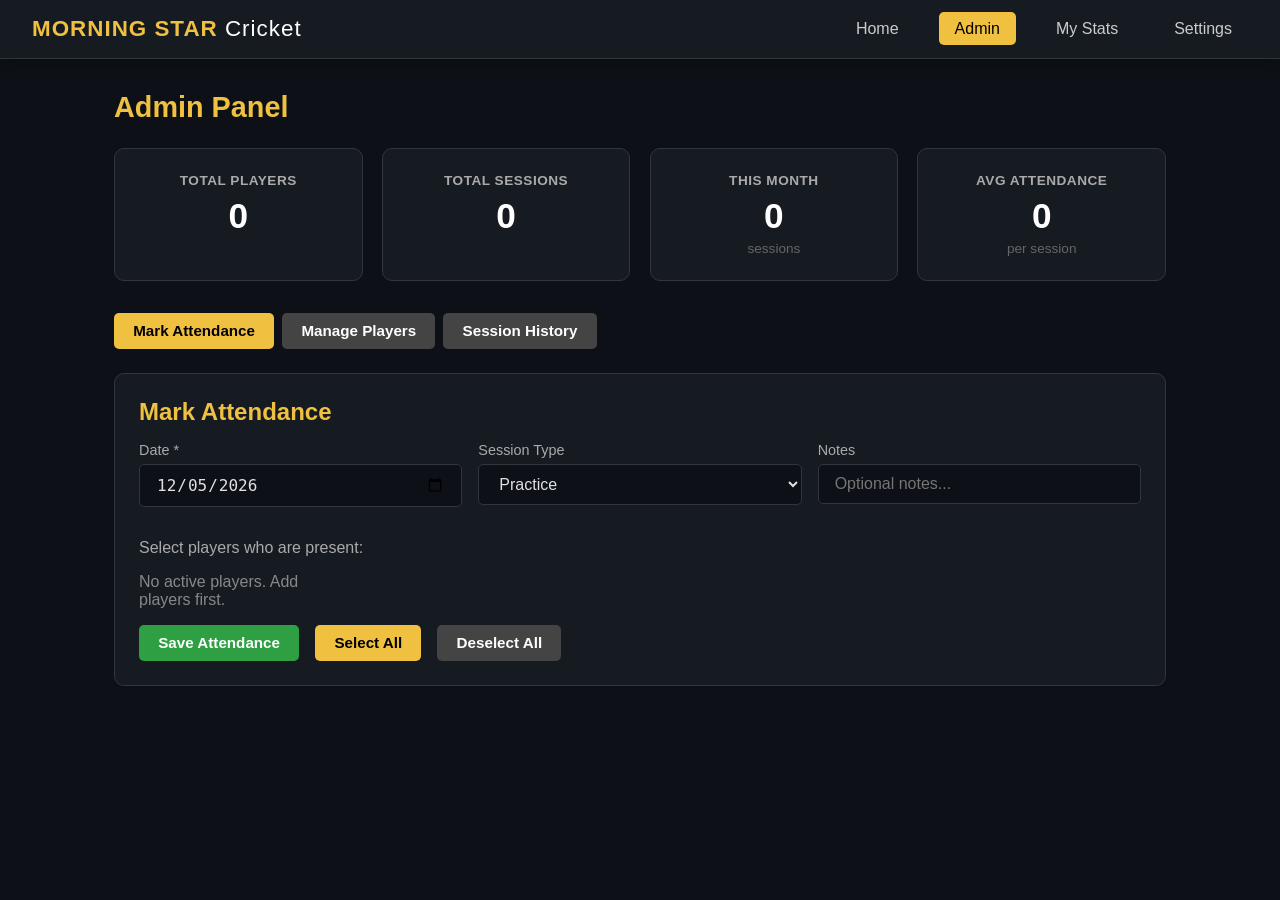
==== admin.html @ 585fd261 "Initial commit - Morning Star Cricket attendance tracker with GitHub storage" ====
<!DOCTYPE html>
<html lang="en">
<head>
    <meta charset="UTF-8">
    <meta name="viewport" content="width=device-width, initial-scale=1.0">
    <title>Admin - Morning Star Cricket</title>
    <link rel="stylesheet" href="css/style.css">
</head>
<body>
    <nav class="navbar">
        <a href="index.html" class="logo">MORNING STAR <span>Cricket</span></a>
        <ul class="nav-links">
            <li><a href="index.html">Home</a></li>
            <li><a href="admin.html">Admin</a></li>
            <li><a href="member.html">My Stats</a></li>
            <li><a href="settings.html">Settings</a></li>
        </ul>
    </nav>

    <div class="container">
        <h1>Admin Panel</h1>

        <!-- Stats -->
        <div class="stats-cards">
            <div class="card">
                <h3>Total Players</h3>
                <div class="stat" id="statPlayers">0</div>
            </div>
            <div class="card">
                <h3>Total Sessions</h3>
                <div class="stat" id="statSessions">0</div>
            </div>
            <div class="card">
                <h3>This Month</h3>
                <div class="stat" id="statMonth">0</div>
                <div class="label">sessions</div>
            </div>
            <div class="card">
                <h3>Avg Attendance</h3>
                <div class="stat" id="statAvg">0</div>
                <div class="label">per session</div>
            </div>
        </div>

        <!-- Tabs -->
        <div style="display:flex; gap:0.5rem; margin-bottom:1.5rem; flex-wrap:wrap;">
            <button class="btn btn-primary" id="tabAttendance" onclick="showTab('attendance')">Mark Attendance</button>
            <button class="btn btn-danger" id="tabPlayers" onclick="showTab('players')">Manage Players</button>
            <button class="btn btn-danger" id="tabHistory" onclick="showTab('history')">Session History</button>
        </div>

        <!-- Tab: Mark Attendance -->
        <div id="sectionAttendance">
            <div class="form-container">
                <h2>Mark Attendance</h2>
                <div class="form-row">
                    <div class="form-group">
                        <label for="sessionDate">Date *</label>
                        <input type="date" id="sessionDate">
                    </div>
                    <div class="form-group">
                        <label for="sessionType">Session Type</label>
                        <select id="sessionType">
                            <option value="practice">Practice</option>
                            <option value="match">Match</option>
                            <option value="tournament">Tournament</option>
                        </select>
                    </div>
                    <div class="form-group">
                        <label for="sessionNotes">Notes</label>
                        <input type="text" id="sessionNotes" placeholder="Optional notes...">
                    </div>
                </div>
                <p style="color:#aaa; margin:1rem 0 0.5rem;">Select players who are present:</p>
                <div class="attendance-grid" id="attendanceGrid">
                </div>
                <div style="margin-top:1rem; display:flex; gap:1rem; flex-wrap:wrap;">
                    <button class="btn btn-success" onclick="saveAttendance()">Save Attendance</button>
                    <button class="btn btn-primary" onclick="selectAll()">Select All</button>
                    <button class="btn btn-danger" onclick="deselectAll()">Deselect All</button>
                </div>
            </div>
        </div>

        <!-- Tab: Manage Players -->
        <div id="sectionPlayers" style="display:none;">
            <div class="form-container">
                <h2 id="playerFormTitle">Add Player</h2>
                <form id="playerForm">
                    <input type="hidden" id="playerId">
                    <div class="form-row">
                        <div class="form-group">
                            <label for="playerName">Name *</label>
                            <input type="text" id="playerName" placeholder="Player name" required>
                        </div>
                        <div class="form-group">
                            <label for="playerPhone">Phone *</label>
                            <input type="tel" id="playerPhone" placeholder="Phone number" required>
                        </div>
                        <div class="form-group">
                            <label for="playerRole">Role</label>
                            <select id="playerRole">
                                <option value="batsman">Batsman</option>
                                <option value="bowler">Bowler</option>
                                <option value="all-rounder">All-Rounder</option>
                                <option value="wicket-keeper">Wicket Keeper</option>
                            </select>
                        </div>
                    </div>
                    <div style="display:flex; gap:1rem; margin-top:0.5rem;">
                        <button type="submit" class="btn btn-primary" id="playerSubmitBtn">Add Player</button>
                        <button type="button" class="btn btn-danger" id="playerCancelBtn" style="display:none;" onclick="cancelPlayerEdit()">Cancel</button>
                    </div>
                </form>
            </div>

            <div class="table-container">
                <table>
                    <thead>
                        <tr>
                            <th>Name</th>
                            <th>Phone</th>
                            <th>Role</th>
                            <th>Attendance</th>
                            <th>Status</th>
                            <th>Actions</th>
                        </tr>
                    </thead>
                    <tbody id="playersTable">
                    </tbody>
                </table>
            </div>
        </div>

        <!-- Tab: Session History -->
        <div id="sectionHistory" style="display:none;">
            <div class="table-container">
                <h2 style="margin-bottom:1rem;">Session History</h2>
                <table>
                    <thead>
                        <tr>
                            <th>Date</th>
                            <th>Type</th>
                            <th>Present</th>
                            <th>Total Players</th>
                            <th>Notes</th>
                            <th>Actions</th>
                        </tr>
                    </thead>
                    <tbody id="historyTable">
                    </tbody>
                </table>
            </div>
        </div>
    </div>

    <script src="js/store.js"></script>
    <script src="js/utils.js"></script>
    <script src="js/admin.js"></script>
</body>
</html>
---- css/style.css ----
* {
    margin: 0;
    padding: 0;
    box-sizing: border-box;
}

body {
    font-family: 'Segoe UI', Tahoma, Geneva, Verdana, sans-serif;
    background: #0d1117;
    color: #e0e0e0;
    min-height: 100vh;
}

/* Navigation */
.navbar {
    background: #161b22;
    padding: 1rem 2rem;
    display: flex;
    justify-content: space-between;
    align-items: center;
    box-shadow: 0 2px 10px rgba(0, 0, 0, 0.4);
    position: sticky;
    top: 0;
    z-index: 100;
    border-bottom: 1px solid #30363d;
}

.navbar .logo {
    font-size: 1.4rem;
    font-weight: bold;
    color: #f0c040;
    text-decoration: none;
    letter-spacing: 1px;
}

.navbar .logo span {
    color: #fff;
    font-weight: 400;
}

.navbar .nav-links {
    display: flex;
    list-style: none;
    gap: 1.5rem;
}

.navbar .nav-links a {
    color: #ccc;
    text-decoration: none;
    padding: 0.5rem 1rem;
    border-radius: 5px;
    transition: background 0.3s, color 0.3s;
}

.navbar .nav-links a:hover,
.navbar .nav-links a.active {
    background: #f0c040;
    color: #000;
}

/* Container */
.container {
    max-width: 1100px;
    margin: 2rem auto;
    padding: 0 1.5rem;
}

h1 {
    color: #f0c040;
    margin-bottom: 1.5rem;
    font-size: 1.8rem;
}

h2 {
    color: #f0c040;
    margin-bottom: 1rem;
}

/* Cards */
.stats-cards {
    display: grid;
    grid-template-columns: repeat(auto-fit, minmax(200px, 1fr));
    gap: 1.2rem;
    margin-bottom: 2rem;
}

.card {
    background: #161b22;
    border: 1px solid #30363d;
    border-radius: 10px;
    padding: 1.5rem;
    text-align: center;
    transition: transform 0.3s;
}

.card:hover {
    transform: translateY(-3px);
    border-color: #f0c040;
}

.card h3 {
    color: #aaa;
    font-size: 0.85rem;
    text-transform: uppercase;
    letter-spacing: 0.5px;
    margin-bottom: 0.5rem;
}

.card .stat {
    font-size: 2.2rem;
    font-weight: bold;
    color: #fff;
}

.card .label {
    color: #666;
    font-size: 0.85rem;
    margin-top: 0.3rem;
}

/* Forms */
.form-container {
    background: #161b22;
    border: 1px solid #30363d;
    border-radius: 10px;
    padding: 1.5rem;
    margin-bottom: 1.5rem;
}

.form-group {
    margin-bottom: 1rem;
}

.form-group label {
    display: block;
    margin-bottom: 0.4rem;
    color: #aaa;
    font-size: 0.9rem;
}

.form-group input,
.form-group select {
    width: 100%;
    padding: 0.6rem 1rem;
    border: 1px solid #30363d;
    border-radius: 5px;
    background: #0d1117;
    color: #e0e0e0;
    font-size: 1rem;
}

.form-group input:focus,
.form-group select:focus {
    outline: none;
    border-color: #f0c040;
}

.form-row {
    display: grid;
    grid-template-columns: repeat(auto-fit, minmax(200px, 1fr));
    gap: 1rem;
}

/* Buttons */
.btn {
    padding: 0.6rem 1.2rem;
    border: none;
    border-radius: 5px;
    cursor: pointer;
    font-size: 0.95rem;
    font-weight: 600;
    transition: background 0.3s, transform 0.2s;
}

.btn:hover {
    transform: translateY(-2px);
}

.btn-primary {
    background: #f0c040;
    color: #000;
}

.btn-primary:hover {
    background: #e0b030;
}

.btn-danger {
    background: #444;
    color: #fff;
}

.btn-danger:hover {
    background: #666;
}

.btn-success {
    background: #2ea043;
    color: #fff;
}

.btn-success:hover {
    background: #3fb950;
}

.btn-sm {
    padding: 0.35rem 0.7rem;
    font-size: 0.85rem;
}

/* Tables */
.table-container {
    background: #161b22;
    border: 1px solid #30363d;
    border-radius: 10px;
    padding: 1.5rem;
    overflow-x: auto;
    margin-bottom: 1.5rem;
}

table {
    width: 100%;
    border-collapse: collapse;
}

table th,
table td {
    padding: 0.7rem 1rem;
    text-align: left;
    border-bottom: 1px solid #30363d;
}

table th {
    background: #0d1117;
    color: #f0c040;
    font-weight: 600;
    text-transform: uppercase;
    font-size: 0.8rem;
    letter-spacing: 0.5px;
}

table tr:hover {
    background: #1c2128;
}

/* Badges */
.badge {
    padding: 0.25rem 0.6rem;
    border-radius: 12px;
    font-size: 0.75rem;
    font-weight: 600;
}

.badge-present {
    background: #2ea04333;
    color: #3fb950;
    border: 1px solid #2ea043;
}

.badge-absent {
    background: #da363333;
    color: #f85149;
    border: 1px solid #da3633;
}

.badge-active {
    background: #2ea04333;
    color: #3fb950;
    border: 1px solid #2ea043;
}

.badge-inactive {
    background: #44444433;
    color: #888;
    border: 1px solid #555;
}

/* Attendance Grid */
.attendance-grid {
    display: grid;
    grid-template-columns: repeat(auto-fill, minmax(180px, 1fr));
    gap: 0.8rem;
    margin: 1rem 0;
}

.attendance-item {
    background: #0d1117;
    border: 1px solid #30363d;
    border-radius: 8px;
    padding: 0.8rem;
    display: flex;
    align-items: center;
    gap: 0.8rem;
    cursor: pointer;
    transition: border-color 0.3s, background 0.3s;
}

.attendance-item:hover {
    border-color: #f0c040;
}

.attendance-item.selected {
    border-color: #2ea043;
    background: #2ea04315;
}

.attendance-item .player-name {
    font-weight: 500;
    color: #e0e0e0;
}

.attendance-item .checkbox {
    width: 20px;
    height: 20px;
    border: 2px solid #555;
    border-radius: 4px;
    display: flex;
    align-items: center;
    justify-content: center;
    flex-shrink: 0;
}

.attendance-item.selected .checkbox {
    background: #2ea043;
    border-color: #2ea043;
}

.attendance-item.selected .checkbox::after {
    content: '✓';
    color: #fff;
    font-size: 0.8rem;
    font-weight: bold;
}

/* Search */
.search-bar {
    display: flex;
    gap: 1rem;
    margin-bottom: 1.5rem;
    flex-wrap: wrap;
}

.search-bar input,
.search-bar select {
    padding: 0.6rem 1rem;
    border: 1px solid #30363d;
    border-radius: 5px;
    background: #0d1117;
    color: #e0e0e0;
    font-size: 1rem;
    flex: 1;
    min-width: 180px;
}

.search-bar input:focus,
.search-bar select:focus {
    outline: none;
    border-color: #f0c040;
}

/* Landing page hero */
.hero {
    text-align: center;
    padding: 4rem 1rem;
}

.hero h1 {
    font-size: 2.5rem;
    color: #f0c040;
    margin-bottom: 0.5rem;
}

.hero p {
    color: #aaa;
    font-size: 1.1rem;
    margin-bottom: 2rem;
}

.hero .btn {
    margin: 0 0.5rem;
}

/* Toast */
.toast {
    position: fixed;
    bottom: 2rem;
    right: 2rem;
    padding: 0.8rem 1.5rem;
    border-radius: 8px;
    font-weight: 600;
    z-index: 300;
    animation: slideIn 0.3s ease, fadeOut 0.3s ease 2.7s forwards;
}

.toast-success {
    background: #2ea043;
    color: #fff;
}

.toast-error {
    background: #da3633;
    color: #fff;
}

@keyframes slideIn {
    from { transform: translateX(100%); opacity: 0; }
    to { transform: translateX(0); opacity: 1; }
}

@keyframes fadeOut {
    from { opacity: 1; }
    to { opacity: 0; }
}

/* Responsive */
@media (max-width: 768px) {
    .navbar {
        flex-direction: column;
        gap: 1rem;
    }

    .navbar .nav-links {
        flex-wrap: wrap;
        justify-content: center;
    }

    .form-row {
        grid-template-columns: 1fr;
    }

    .stats-cards {
        grid-template-columns: 1fr 1fr;
    }

    .hero h1 {
        font-size: 1.8rem;
    }
}
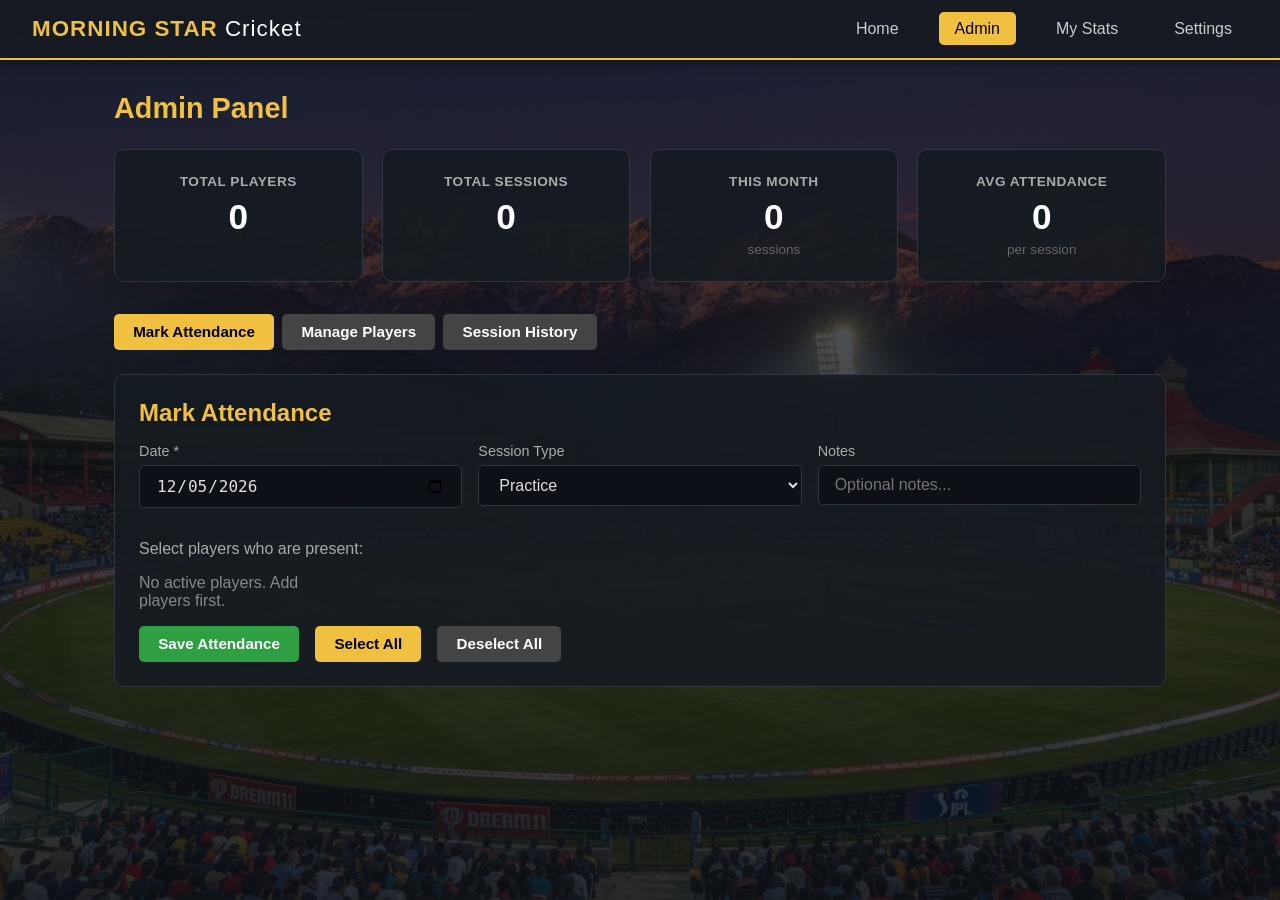
==== commit b3bdd49a: "Make phone number optional for players" ====
--- a/admin.html
+++ b/admin.html
@@ -94,8 +94,8 @@
                             <input type="text" id="playerName" placeholder="Player name" required>
                         </div>
                         <div class="form-group">
-                            <label for="playerPhone">Phone *</label>
-                            <input type="tel" id="playerPhone" placeholder="Phone number" required>
+                            <label for="playerPhone">Phone</label>
+                            <input type="tel" id="playerPhone" placeholder="Phone number (optional)">
                         </div>
                         <div class="form-group">
                             <label for="playerRole">Role</label>
--- a/css/style.css
+++ b/css/style.css
@@ -6,14 +6,45 @@
 
 body {
     font-family: 'Segoe UI', Tahoma, Geneva, Verdana, sans-serif;
-    background: #0d1117;
     color: #e0e0e0;
     min-height: 100vh;
+    background: #0d1117;
+    position: relative;
+}
+
+/* Dharamsala stadium background image with dark overlay for readability */
+body::before {
+    content: '';
+    position: fixed;
+    top: 0;
+    left: 0;
+    width: 100%;
+    height: 100%;
+    z-index: -2;
+    pointer-events: none;
+    background-image: url('../images/dharamsala-stadium.png');
+    background-size: cover;
+    background-position: center;
+    background-repeat: no-repeat;
+}
+
+/* Dark overlay so foreground content stays readable over the photo */
+body::after {
+    content: '';
+    position: fixed;
+    top: 0;
+    left: 0;
+    width: 100%;
+    height: 100%;
+    z-index: -1;
+    pointer-events: none;
+    background: linear-gradient(180deg, rgba(13, 17, 23, 0.7), rgba(13, 17, 23, 0.82));
 }
 
 /* Navigation */
 .navbar {
-    background: #161b22;
+    background: rgba(22, 27, 34, 0.92);
+    backdrop-filter: blur(4px);
     padding: 1rem 2rem;
     display: flex;
     justify-content: space-between;
@@ -22,7 +53,7 @@
     position: sticky;
     top: 0;
     z-index: 100;
-    border-bottom: 1px solid #30363d;
+    border-bottom: 2px solid #f0c040;
 }
 
 .navbar .logo {
@@ -85,7 +116,7 @@
 }
 
 .card {
-    background: #161b22;
+    background: rgba(22, 27, 34, 0.9);
     border: 1px solid #30363d;
     border-radius: 10px;
     padding: 1.5rem;
@@ -120,7 +151,7 @@
 
 /* Forms */
 .form-container {
-    background: #161b22;
+    background: rgba(22, 27, 34, 0.9);
     border: 1px solid #30363d;
     border-radius: 10px;
     padding: 1.5rem;
@@ -210,7 +241,7 @@
 
 /* Tables */
 .table-container {
-    background: #161b22;
+    background: rgba(22, 27, 34, 0.9);
     border: 1px solid #30363d;
     border-radius: 10px;
     padding: 1.5rem;
@@ -368,12 +399,14 @@
     font-size: 2.5rem;
     color: #f0c040;
     margin-bottom: 0.5rem;
+    text-shadow: 0 2px 8px rgba(0, 0, 0, 0.5);
 }
 
 .hero p {
-    color: #aaa;
+    color: #ccc;
     font-size: 1.1rem;
     margin-bottom: 2rem;
+    letter-spacing: 1px;
 }
 
 .hero .btn {
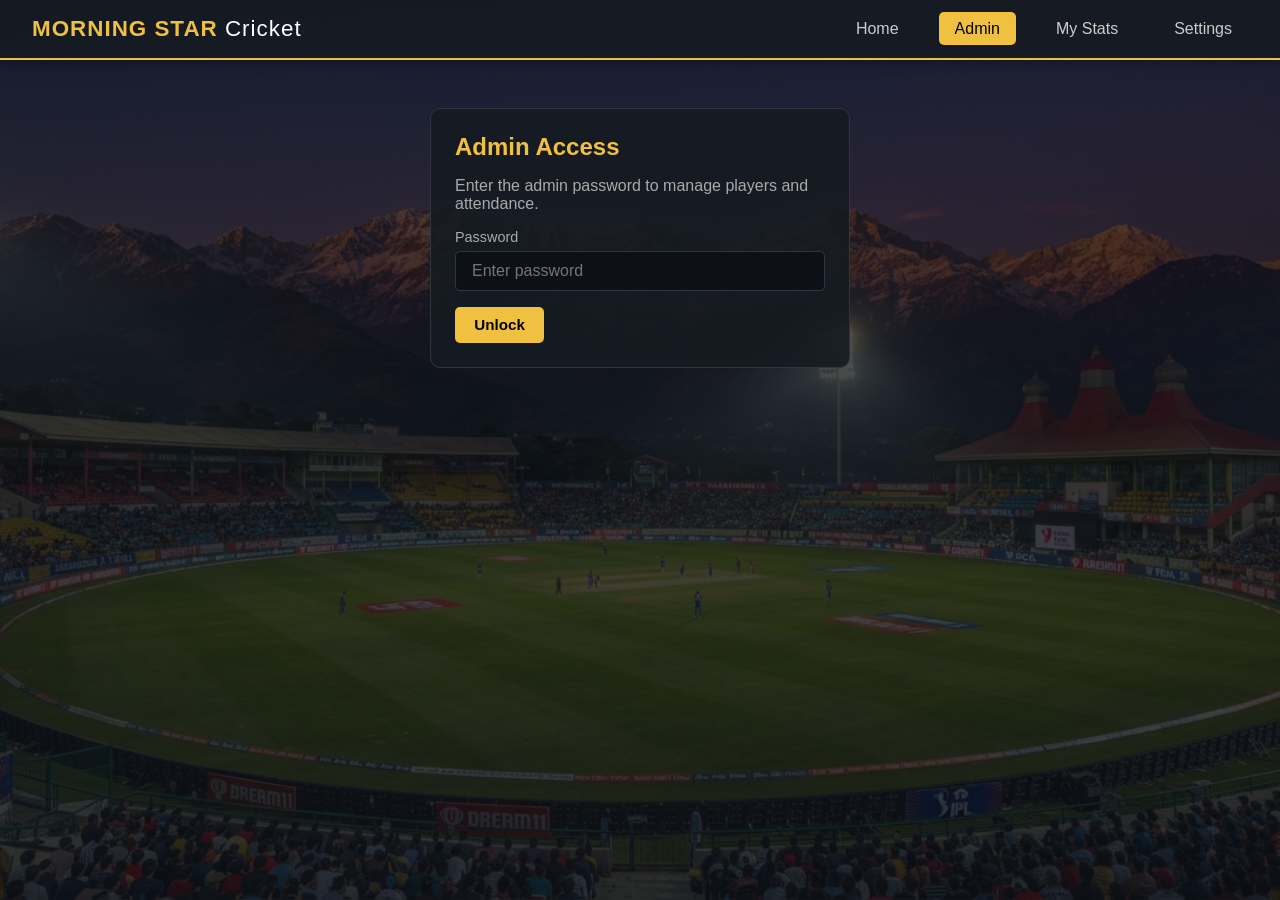
==== commit f6068ad8: "Add admin password gate and mobile responsive styles" ====
--- a/admin.html
+++ b/admin.html
@@ -17,8 +17,25 @@
         </ul>
     </nav>
 
-    <div class="container">
-        <h1>Admin Panel</h1>
+    <!-- Password Gate -->
+    <div class="container" id="adminLock">
+        <div class="form-container" style="max-width:420px; margin:3rem auto;">
+            <h2>Admin Access</h2>
+            <p style="color:#aaa; margin-bottom:1rem;">Enter the admin password to manage players and attendance.</p>
+            <div class="form-group">
+                <label for="adminPassword">Password</label>
+                <input type="password" id="adminPassword" placeholder="Enter password" onkeydown="if(event.key==='Enter')unlockAdmin()">
+            </div>
+            <button class="btn btn-primary" onclick="unlockAdmin()">Unlock</button>
+            <p id="adminLockError" style="color:#f85149; margin-top:0.8rem; display:none;">Incorrect password.</p>
+        </div>
+    </div>
+
+    <div class="container" id="adminContent" style="display:none;">
+        <div style="display:flex; justify-content:space-between; align-items:center;">
+            <h1 style="margin:0;">Admin Panel</h1>
+            <button class="btn btn-danger btn-sm" onclick="lockAdmin()">Lock</button>
+        </div>
 
         <!-- Stats -->
         <div class="stats-cards">
@@ -129,6 +146,7 @@
                     <tbody id="playersTable">
                     </tbody>
                 </table>
+                <div class="pagination" id="playersPagination"></div>
             </div>
         </div>
 
@@ -150,12 +168,14 @@
                     <tbody id="historyTable">
                     </tbody>
                 </table>
+                <div class="pagination" id="historyPagination"></div>
             </div>
         </div>
     </div>
 
     <script src="js/store.js"></script>
     <script src="js/utils.js"></script>
+    <script src="js/admin-auth.js"></script>
     <script src="js/admin.js"></script>
 </body>
 </html>
--- a/css/style.css
+++ b/css/style.css
@@ -449,12 +449,24 @@
 @media (max-width: 768px) {
     .navbar {
         flex-direction: column;
-        gap: 1rem;
+        gap: 0.75rem;
+        padding: 0.75rem 1rem;
     }
 
     .navbar .nav-links {
         flex-wrap: wrap;
         justify-content: center;
+        gap: 0.5rem;
+    }
+
+    .navbar .nav-links a {
+        padding: 0.4rem 0.7rem;
+        font-size: 0.9rem;
+    }
+
+    .container {
+        margin: 1rem auto;
+        padding: 0 0.75rem;
     }
 
     .form-row {
@@ -463,9 +475,145 @@
 
     .stats-cards {
         grid-template-columns: 1fr 1fr;
+        gap: 0.8rem;
+    }
+
+    .card .stat {
+        font-size: 1.7rem;
+    }
+
+    .hero {
+        padding: 2rem 0.5rem;
     }
 
     .hero h1 {
         font-size: 1.8rem;
     }
-}
+
+    h1 {
+        font-size: 1.4rem;
+    }
+
+    /* Make wide tables horizontally scrollable on mobile */
+    .table-container {
+        padding: 1rem 0.75rem;
+        -webkit-overflow-scrolling: touch;
+    }
+
+    table th,
+    table td {
+        padding: 0.5rem 0.6rem;
+        font-size: 0.85rem;
+        white-space: nowrap;
+    }
+
+    /* Buttons wrap and stay tappable */
+    .btn {
+        padding: 0.5rem 0.9rem;
+        font-size: 0.9rem;
+    }
+
+    .btn-sm {
+        padding: 0.3rem 0.55rem;
+        font-size: 0.78rem;
+    }
+
+    /* Attendance grid: 2 columns on tablets/large phones */
+    .attendance-grid {
+        grid-template-columns: 1fr 1fr;
+    }
+
+    /* Pagination: wrap and left-align on small screens */
+    .pagination {
+        justify-content: center;
+    }
+
+    .pagination .page-info {
+        margin-right: 0;
+        width: 100%;
+        text-align: center;
+    }
+}
+
+/* Small phones */
+@media (max-width: 480px) {
+    .stats-cards {
+        grid-template-columns: 1fr;
+    }
+
+    .hero h1 {
+        font-size: 1.5rem;
+    }
+
+    .hero p {
+        font-size: 0.95rem;
+    }
+
+    /* Single-column attendance selection */
+    .attendance-grid {
+        grid-template-columns: 1fr;
+    }
+
+    /* Stack action buttons in table rows */
+    table td .btn {
+        display: block;
+        width: 100%;
+        margin: 0.2rem 0;
+    }
+
+    .pagination button {
+        padding: 0.35rem 0.6rem;
+        font-size: 0.8rem;
+    }
+
+    .logo {
+        font-size: 1.2rem !important;
+    }
+}
+
+/* Pagination controls */
+.pagination {
+    display: flex;
+    align-items: center;
+    justify-content: flex-end;
+    gap: 0.5rem;
+    margin-top: 1rem;
+    flex-wrap: wrap;
+}
+
+.pagination .page-info {
+    color: #aaa;
+    font-size: 0.85rem;
+    margin-right: auto;
+}
+
+.pagination button {
+    background: #0d1117;
+    border: 1px solid #30363d;
+    color: #e0e0e0;
+    padding: 0.4rem 0.8rem;
+    border-radius: 5px;
+    cursor: pointer;
+    font-size: 0.85rem;
+    transition: background 0.2s, border-color 0.2s;
+}
+
+.pagination button:hover:not(:disabled) {
+    background: #f0c040;
+    color: #000;
+    border-color: #f0c040;
+}
+
+.pagination button:disabled {
+    opacity: 0.4;
+    cursor: not-allowed;
+}
+
+.pagination select {
+    background: #0d1117;
+    border: 1px solid #30363d;
+    color: #e0e0e0;
+    padding: 0.35rem 0.5rem;
+    border-radius: 5px;
+    font-size: 0.85rem;
+}
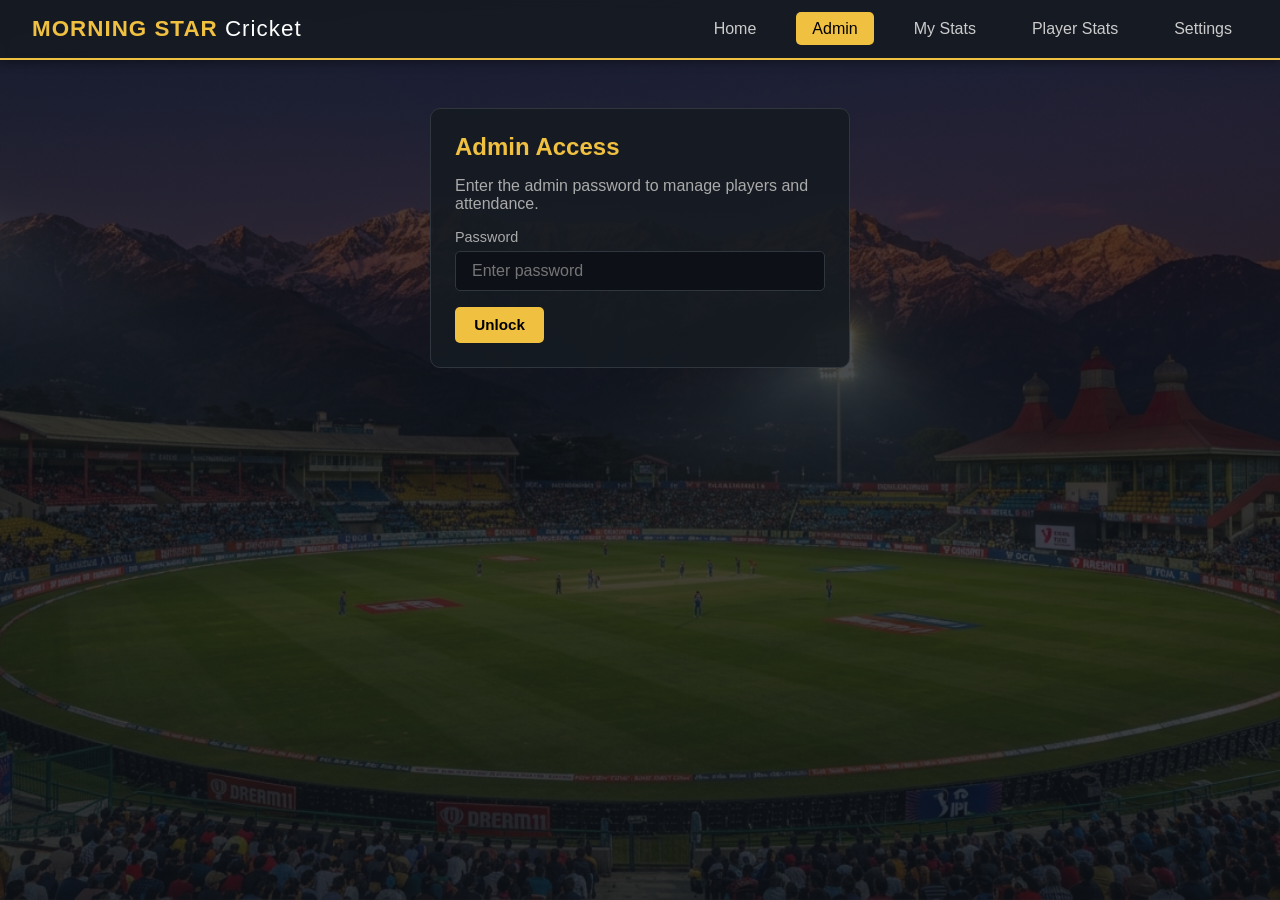
==== commit 7ddba9a7: "Add per-tournament player stats entry and overall stats dashboard" ====
--- a/admin.html
+++ b/admin.html
@@ -13,6 +13,7 @@
             <li><a href="index.html">Home</a></li>
             <li><a href="admin.html">Admin</a></li>
             <li><a href="member.html">My Stats</a></li>
+            <li><a href="stats.html">Player Stats</a></li>
             <li><a href="settings.html">Settings</a></li>
         </ul>
     </nav>
@@ -64,6 +65,7 @@
             <button class="btn btn-primary" id="tabAttendance" onclick="showTab('attendance')">Mark Attendance</button>
             <button class="btn btn-danger" id="tabPlayers" onclick="showTab('players')">Manage Players</button>
             <button class="btn btn-danger" id="tabHistory" onclick="showTab('history')">Session History</button>
+            <button class="btn btn-danger" id="tabStats" onclick="showTab('stats')">Player Stats</button>
         </div>
 
         <!-- Tab: Mark Attendance -->
@@ -152,6 +154,23 @@
 
         <!-- Tab: Session History -->
         <div id="sectionHistory" style="display:none;">
+            <div class="form-container" style="margin-bottom:1.5rem;">
+                <h2 style="margin-bottom:0.5rem;">Clear Attendance</h2>
+                <p style="color:#aaa; margin-bottom:1rem;">
+                    Remove old attendance sessions. Players are not affected. This cannot be undone.
+                </p>
+                <div class="form-row" style="align-items:flex-end;">
+                    <div class="form-group">
+                        <label for="clearBeforeDate">Clear sessions before</label>
+                        <input type="date" id="clearBeforeDate">
+                    </div>
+                    <div class="form-group" style="display:flex; gap:1rem; flex-wrap:wrap;">
+                        <button class="btn btn-danger" onclick="clearPreviousAttendance()">Clear Previous Attendance</button>
+                        <button class="btn btn-danger" onclick="clearAllAttendance()">Clear All Attendance</button>
+                    </div>
+                </div>
+            </div>
+
             <div class="table-container">
                 <h2 style="margin-bottom:1rem;">Session History</h2>
                 <table>
@@ -171,6 +190,108 @@
                 <div class="pagination" id="historyPagination"></div>
             </div>
         </div>
+
+        <!-- Tab: Player Stats -->
+        <div id="sectionStats" style="display:none;">
+            <!-- Tournament management -->
+            <div class="form-container" style="margin-bottom:1.5rem;">
+                <h2>Tournaments</h2>
+                <p style="color:#aaa; margin-bottom:1rem;">Create a tournament, then enter each player's stats for it below.</p>
+                <div class="form-row" style="align-items:flex-end;">
+                    <div class="form-group">
+                        <label for="tournamentName">Tournament name *</label>
+                        <input type="text" id="tournamentName" placeholder="e.g. Summer Cup 2026">
+                    </div>
+                    <div class="form-group">
+                        <label for="tournamentYear">Year / Season</label>
+                        <input type="text" id="tournamentYear" placeholder="e.g. 2026">
+                    </div>
+                    <div class="form-group" style="display:flex; align-items:flex-end;">
+                        <button class="btn btn-primary" onclick="addTournament()">Add Tournament</button>
+                    </div>
+                </div>
+            </div>
+
+            <!-- Stats entry -->
+            <div class="form-container" style="margin-bottom:1.5rem;">
+                <h2 id="statFormTitle">Enter Player Stats</h2>
+                <div class="form-row">
+                    <div class="form-group">
+                        <label for="statTournament">Tournament *</label>
+                        <select id="statTournament" onchange="onStatTournamentChange()"></select>
+                    </div>
+                    <div class="form-group">
+                        <label for="statPlayer">Player *</label>
+                        <select id="statPlayer"></select>
+                    </div>
+                    <div class="form-group">
+                        <label for="statMatches">Matches</label>
+                        <input type="number" id="statMatches" min="0" value="0">
+                    </div>
+                </div>
+
+                <h3 style="margin:1rem 0 0.5rem; color:#f0c040;">Batting</h3>
+                <div class="form-row">
+                    <div class="form-group"><label for="statRuns">Runs</label><input type="number" id="statRuns" min="0" value="0"></div>
+                    <div class="form-group"><label for="statBalls">Balls Faced</label><input type="number" id="statBalls" min="0" value="0"></div>
+                    <div class="form-group"><label for="statFours">Fours</label><input type="number" id="statFours" min="0" value="0"></div>
+                    <div class="form-group"><label for="statSixes">Sixes</label><input type="number" id="statSixes" min="0" value="0"></div>
+                    <div class="form-group"><label for="statNotOuts">Not Outs</label><input type="number" id="statNotOuts" min="0" value="0"></div>
+                    <div class="form-group"><label for="statHighScore">High Score</label><input type="number" id="statHighScore" min="0" value="0"></div>
+                </div>
+
+                <h3 style="margin:1rem 0 0.5rem; color:#f0c040;">Bowling</h3>
+                <div class="form-row">
+                    <div class="form-group"><label for="statOvers">Overs Bowled</label><input type="number" id="statOvers" min="0" step="0.1" value="0"></div>
+                    <div class="form-group"><label for="statRunsConceded">Runs Conceded</label><input type="number" id="statRunsConceded" min="0" value="0"></div>
+                    <div class="form-group"><label for="statWickets">Wickets</label><input type="number" id="statWickets" min="0" value="0"></div>
+                    <div class="form-group"><label for="statMaidens">Maidens</label><input type="number" id="statMaidens" min="0" value="0"></div>
+                </div>
+
+                <h3 style="margin:1rem 0 0.5rem; color:#f0c040;">Fielding</h3>
+                <div class="form-row">
+                    <div class="form-group"><label for="statCatches">Catches</label><input type="number" id="statCatches" min="0" value="0"></div>
+                    <div class="form-group"><label for="statStumpings">Stumpings</label><input type="number" id="statStumpings" min="0" value="0"></div>
+                    <div class="form-group"><label for="statRunOuts">Run Outs</label><input type="number" id="statRunOuts" min="0" value="0"></div>
+                </div>
+
+                <div style="display:flex; gap:1rem; margin-top:1rem; flex-wrap:wrap;">
+                    <button class="btn btn-success" id="statSubmitBtn" onclick="saveStat()">Save Stats</button>
+                    <button class="btn btn-danger" id="statCancelBtn" style="display:none;" onclick="cancelStatEdit()">Cancel</button>
+                </div>
+                <p style="color:#888; margin-top:0.6rem; font-size:0.85rem;">
+                    Saving for a player already recorded in this tournament will update their existing entry.
+                </p>
+            </div>
+
+            <!-- Entered stats table for selected tournament -->
+            <div class="table-container">
+                <div style="display:flex; justify-content:space-between; align-items:center; flex-wrap:wrap; gap:0.5rem;">
+                    <h2 style="margin:0;">Entered Stats <span id="statTournamentLabel" style="color:#aaa; font-size:1rem;"></span></h2>
+                    <button class="btn btn-sm btn-danger" onclick="deleteCurrentTournament()">Delete Tournament</button>
+                </div>
+                <table style="margin-top:1rem;">
+                    <thead>
+                        <tr>
+                            <th>Player</th>
+                            <th>M</th>
+                            <th>Runs</th>
+                            <th>HS</th>
+                            <th>Avg</th>
+                            <th>SR</th>
+                            <th>Wkts</th>
+                            <th>Bowl Avg</th>
+                            <th>Econ</th>
+                            <th>Ct/St/RO</th>
+                            <th>Actions</th>
+                        </tr>
+                    </thead>
+                    <tbody id="statsTable">
+                    </tbody>
+                </table>
+                <div class="pagination" id="statsPagination"></div>
+            </div>
+        </div>
     </div>
 
     <script src="js/store.js"></script>
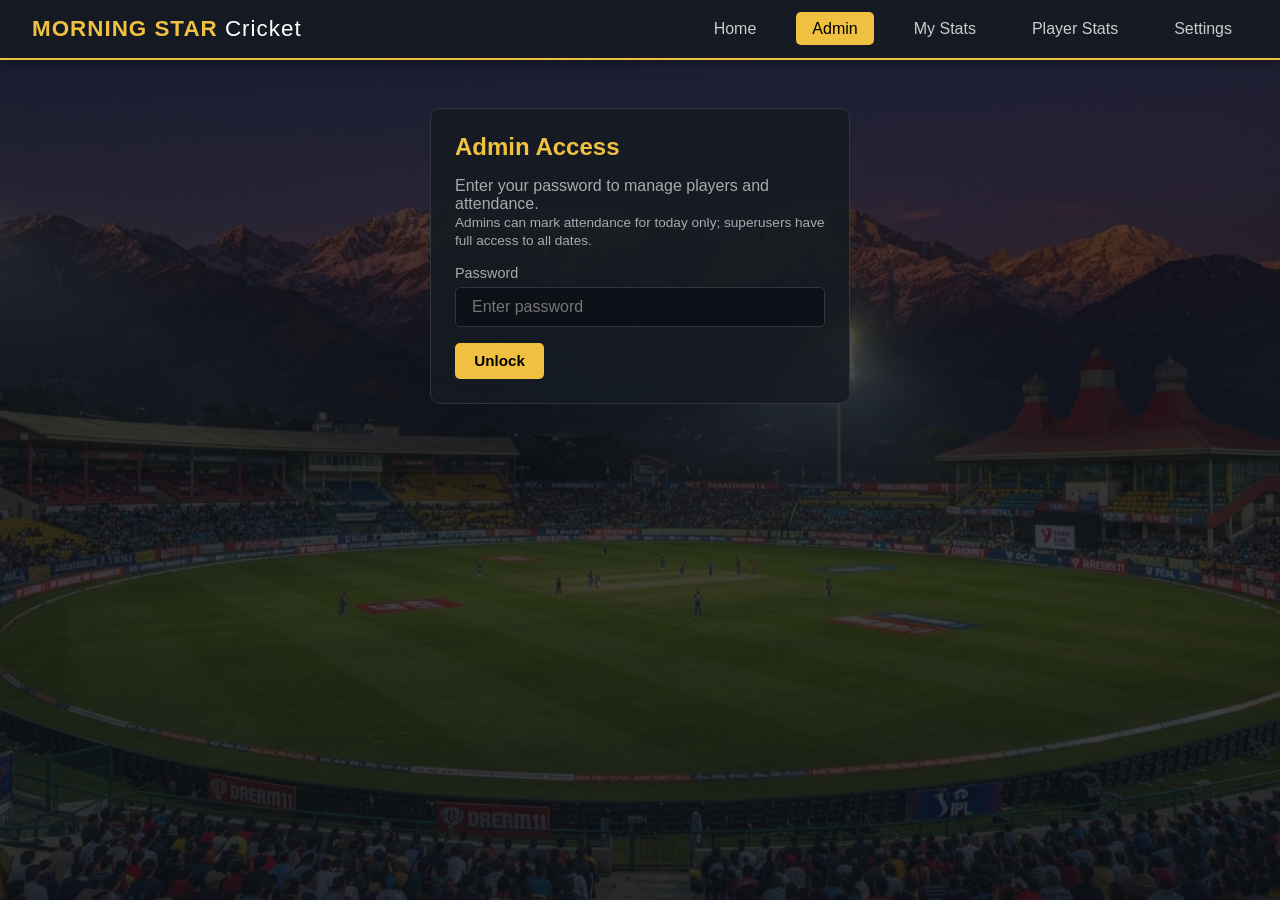
==== commit 7c956dd5: "Add superuser role (admin restricted to today's attendance); stats dashboard as multi-column card gr" ====
--- a/admin.html
+++ b/admin.html
@@ -22,7 +22,10 @@
     <div class="container" id="adminLock">
         <div class="form-container" style="max-width:420px; margin:3rem auto;">
             <h2>Admin Access</h2>
-            <p style="color:#aaa; margin-bottom:1rem;">Enter the admin password to manage players and attendance.</p>
+            <p style="color:#aaa; margin-bottom:1rem;">
+                Enter your password to manage players and attendance.
+                <br><span style="font-size:0.85rem;">Admins can mark attendance for today only; superusers have full access to all dates.</span>
+            </p>
             <div class="form-group">
                 <label for="adminPassword">Password</label>
                 <input type="password" id="adminPassword" placeholder="Enter password" onkeydown="if(event.key==='Enter')unlockAdmin()">
@@ -34,7 +37,7 @@
 
     <div class="container" id="adminContent" style="display:none;">
         <div style="display:flex; justify-content:space-between; align-items:center;">
-            <h1 style="margin:0;">Admin Panel</h1>
+            <h1 style="margin:0;">Admin Panel <span id="roleBadge" style="font-size:0.9rem; color:#f0c040; font-weight:normal;"></span></h1>
             <button class="btn btn-danger btn-sm" onclick="lockAdmin()">Lock</button>
         </div>
 
@@ -72,6 +75,10 @@
         <div id="sectionAttendance">
             <div class="form-container">
                 <h2>Mark Attendance</h2>
+                <p id="attendanceRestrictionNote" style="display:none; color:#f0c040; margin:0 0 1rem;">
+                    You are signed in as <strong>Admin</strong>. You can mark attendance for <strong>today only</strong>.
+                    Ask a superuser to edit past dates.
+                </p>
                 <div class="form-row">
                     <div class="form-group">
                         <label for="sessionDate">Date *</label>
@@ -226,26 +233,30 @@
                     </div>
                     <div class="form-group">
                         <label for="statMatches">Matches</label>
-                        <input type="number" id="statMatches" min="0" value="0">
+                        <input type="number" id="statMatches" min="0" value="0" oninput="updateDerivedStats()">
                     </div>
                 </div>
 
                 <h3 style="margin:1rem 0 0.5rem; color:#f0c040;">Batting</h3>
                 <div class="form-row">
-                    <div class="form-group"><label for="statRuns">Runs</label><input type="number" id="statRuns" min="0" value="0"></div>
-                    <div class="form-group"><label for="statBalls">Balls Faced</label><input type="number" id="statBalls" min="0" value="0"></div>
+                    <div class="form-group"><label for="statRuns">Runs</label><input type="number" id="statRuns" min="0" value="0" oninput="updateDerivedStats()"></div>
+                    <div class="form-group"><label for="statBalls">Balls Faced</label><input type="number" id="statBalls" min="0" value="0" oninput="updateDerivedStats()"></div>
                     <div class="form-group"><label for="statFours">Fours</label><input type="number" id="statFours" min="0" value="0"></div>
                     <div class="form-group"><label for="statSixes">Sixes</label><input type="number" id="statSixes" min="0" value="0"></div>
-                    <div class="form-group"><label for="statNotOuts">Not Outs</label><input type="number" id="statNotOuts" min="0" value="0"></div>
+                    <div class="form-group"><label for="statNotOuts">Not Outs</label><input type="number" id="statNotOuts" min="0" value="0" oninput="updateDerivedStats()"></div>
                     <div class="form-group"><label for="statHighScore">High Score</label><input type="number" id="statHighScore" min="0" value="0"></div>
+                    <div class="form-group"><label for="statBatAvg">Batting Avg</label><input type="text" id="statBatAvg" value="-" readonly style="background:#1b1b1b; color:#f0c040;"></div>
+                    <div class="form-group"><label for="statStrikeRate">Strike Rate</label><input type="text" id="statStrikeRate" value="-" readonly style="background:#1b1b1b; color:#f0c040;"></div>
                 </div>
 
                 <h3 style="margin:1rem 0 0.5rem; color:#f0c040;">Bowling</h3>
                 <div class="form-row">
-                    <div class="form-group"><label for="statOvers">Overs Bowled</label><input type="number" id="statOvers" min="0" step="0.1" value="0"></div>
-                    <div class="form-group"><label for="statRunsConceded">Runs Conceded</label><input type="number" id="statRunsConceded" min="0" value="0"></div>
-                    <div class="form-group"><label for="statWickets">Wickets</label><input type="number" id="statWickets" min="0" value="0"></div>
+                    <div class="form-group"><label for="statOvers">Overs Bowled</label><input type="number" id="statOvers" min="0" step="0.1" value="0" oninput="updateDerivedStats()"></div>
+                    <div class="form-group"><label for="statRunsConceded">Runs Conceded</label><input type="number" id="statRunsConceded" min="0" value="0" oninput="updateDerivedStats()"></div>
+                    <div class="form-group"><label for="statWickets">Wickets</label><input type="number" id="statWickets" min="0" value="0" oninput="updateDerivedStats()"></div>
                     <div class="form-group"><label for="statMaidens">Maidens</label><input type="number" id="statMaidens" min="0" value="0"></div>
+                    <div class="form-group"><label for="statBowlAvg">Bowling Avg</label><input type="text" id="statBowlAvg" value="-" readonly style="background:#1b1b1b; color:#f0c040;"></div>
+                    <div class="form-group"><label for="statEconomy">Economy</label><input type="text" id="statEconomy" value="-" readonly style="background:#1b1b1b; color:#f0c040;"></div>
                 </div>
 
                 <h3 style="margin:1rem 0 0.5rem; color:#f0c040;">Fielding</h3>
--- a/css/style.css
+++ b/css/style.css
@@ -617,3 +617,94 @@
     border-radius: 5px;
     font-size: 0.85rem;
 }
+
+/* ---------- Player Stats dashboard: multi-column card grid ---------- */
+/* Replaces the wide horizontally-scrolling career table. Multiple compact
+   player cards sit side by side per row, so there is no horizontal scroll
+   and far less vertical scrolling. */
+.player-stats-grid {
+    display: grid;
+    grid-template-columns: repeat(auto-fill, minmax(260px, 1fr));
+    gap: 1rem;
+    margin-bottom: 1rem;
+}
+
+.player-stat-card {
+    background: rgba(22, 27, 34, 0.9);
+    border: 1px solid #30363d;
+    border-radius: 10px;
+    padding: 1rem 1.1rem;
+    transition: transform 0.2s, border-color 0.2s;
+}
+
+.player-stat-card:hover {
+    transform: translateY(-2px);
+    border-color: #f0c040;
+}
+
+.player-stat-card .ps-head {
+    display: flex;
+    align-items: baseline;
+    gap: 0.5rem;
+    flex-wrap: wrap;
+    border-bottom: 1px solid #30363d;
+    padding-bottom: 0.5rem;
+    margin-bottom: 0.6rem;
+}
+
+.player-stat-card .ps-rank {
+    color: #f0c040;
+    font-weight: bold;
+    font-size: 0.9rem;
+}
+
+.player-stat-card .ps-name {
+    color: #fff;
+    font-weight: 600;
+    font-size: 1.05rem;
+    flex: 1 1 auto;
+}
+
+.player-stat-card .ps-sub {
+    color: #888;
+    font-size: 0.8rem;
+}
+
+.player-stat-card .ps-section-label {
+    color: #f0c040;
+    font-size: 0.72rem;
+    text-transform: uppercase;
+    letter-spacing: 0.5px;
+    margin: 0.5rem 0 0.3rem;
+}
+
+.player-stat-card .ps-stats {
+    display: grid;
+    grid-template-columns: repeat(3, 1fr);
+    gap: 0.4rem 0.6rem;
+}
+
+.player-stat-card .ps-cell {
+    display: flex;
+    flex-direction: column;
+    background: rgba(255, 255, 255, 0.03);
+    border-radius: 6px;
+    padding: 0.35rem 0.5rem;
+}
+
+.player-stat-card .ps-label {
+    color: #888;
+    font-size: 0.68rem;
+    text-transform: uppercase;
+    letter-spacing: 0.3px;
+}
+
+.player-stat-card .ps-value {
+    color: #eee;
+    font-size: 1rem;
+    line-height: 1.3;
+}
+
+.player-stat-card .ps-value strong {
+    color: #fff;
+}
